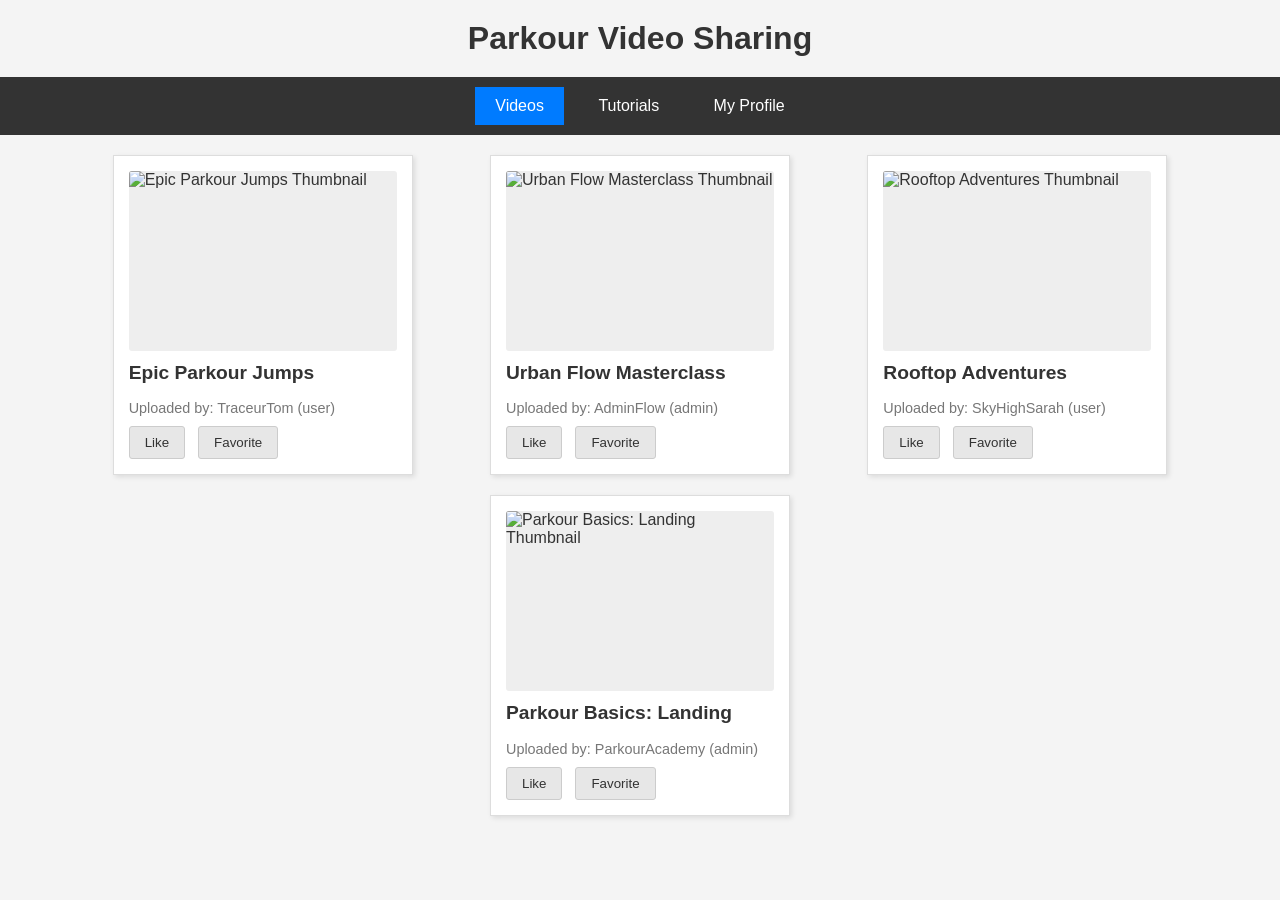
==== index.html @ 069ba034 "feat: Implement initial static parkour sharing website This commit introduces the initial version of" ====
<!DOCTYPE html>
<html>
<head>
  <title>Parkour Video Sharing</title>
  <link rel="stylesheet" href="style.css">
</head>
<body>
  <h1>Parkour Video Sharing</h1>
  <nav>
    <a href="index.html">Videos</a>
    <a href="tutorials.html">Tutorials</a>
    <a href="profile.html">My Profile</a>
  </nav>
  <div class="container">
    <div id="video-gallery">
      <!-- Videos will be listed here -->
      <div class="video-item">
      <img src="" alt="Video Thumbnail">
      <h3>Amazing Parkour Flow</h3>
      <p class="uploader-info">Uploaded by: User123</p>
      <div>
        <button class="like-btn">Like</button>
        <button class="favorite-btn">Favorite</button>
      </div>
    </div>
    <div class="video-item">
      <img src="" alt="Video Thumbnail">
      <h3>Parkour in the City</h3>
      <p class="uploader-info">Uploaded by: Admin</p>
      <div>
        <button class="like-btn">Like</button>
        <button class="favorite-btn">Favorite</button>
      </div>
    </div>
  </div>
  </div> <!-- Close container -->
  <script src="script.js" defer></script>
</body>
</html>
---- style.css ----
/* Body/General */
.container {
  width: 90%;
  max-width: 1200px;
  margin: 0 auto;
  padding: 0 15px;
}

body {
  font-family: Arial, sans-serif;
  margin: 0;
  padding: 0;
  background-color: #f4f4f4;
  color: #333;
}

/* Navigation */
nav {
  background-color: #333;
  padding: 10px 0;
  text-align: center;
}

nav a {
  color: white;
  text-decoration: none;
  padding: 10px 20px;
  margin: 0 5px;
  display: inline-block;
}

nav a:hover {
  background-color: #555;
}

nav a.active-nav {
  background-color: #007bff; /* Example active color: blue */
  color: white;
}

/* Main Headings (H1) */
h1 {
  text-align: center;
  margin-top: 20px;
  margin-bottom: 20px;
}

/* Section Headings (H2, H4 for series) */
h2 {
  margin-top: 30px;
  margin-bottom: 15px;
  padding-bottom: 5px;
  border-bottom: 1px solid #ccc;
  margin-left: 10px; /* Align with gallery padding */
  margin-right: 10px; /* Align with gallery padding */
}

h4 { /* For tutorial series titles */
  margin-top: 5px;
  margin-bottom: 5px;
  color: #555;
}


/* Video/Tutorial Galleries & Lists */
#video-gallery,
#tutorial-list,
#my-uploads,
#liked-videos,
#favorited-videos {
  display: flex;
  flex-wrap: wrap;
  justify-content: space-around; /* Distribute items evenly */
  padding: 10px;
}

/* Video/Tutorial Items */
.video-item,
.tutorial-item {
  border: 1px solid #ddd;
  background-color: white;
  margin: 10px;
  padding: 15px;
  width: 300px; /* Fixed width for items */
  box-shadow: 2px 2px 5px rgba(0,0,0,0.1);
  box-sizing: border-box;
  transition: transform 0.2s ease-in-out, box-shadow 0.2s ease-in-out; /* For hover effect */
}

.video-item:hover,
.tutorial-item:hover {
  transform: translateY(-5px);
  box-shadow: 4px 8px 10px rgba(0,0,0,0.15);
}

.video-item img,
.tutorial-item img {
  width: 100%; 
  height: 180px; 
  background-color: #eee; 
  display: block;
  margin-bottom: 10px;
  object-fit: cover; 
  border-radius: 3px; /* Slightly rounded corners for images */
}

.video-item h3,
.tutorial-item h3 {
  margin-top: 0;
  margin-bottom: 10px;
  font-size: 1.2em;
  line-height: 1.3; /* Improved line height for titles */
}

.tutorial-item p { /* Styling for tutorial description */
  font-size: 0.9em;
  color: #555;
  margin-bottom: 10px;
  line-height: 1.5;
}

.uploader-info {
  font-size: 0.9em;
  color: #777;
  margin-bottom: 10px;
}

/* Button container div */
.video-item div,
.tutorial-item div {
  display: flex;
  justify-content: flex-start; /* Align buttons to the start */
  gap: 8px; /* Space between buttons */
}


/* Buttons */
button,
.like-btn,
.favorite-btn,
.edit-btn,
.delete-btn {
  padding: 8px 15px;
  border: 1px solid #ccc;
  background-color: #e7e7e7;
  color: #333;
  cursor: pointer;
  margin-right: 5px;
  border-radius: 3px;
}

button:hover,
.like-btn:hover,
.favorite-btn:hover,
.edit-btn:hover,
.delete-btn:hover {
  background-color: #ddd;
  opacity: 0.9;
}

/* Active states for Like/Favorite buttons */
.like-btn.active,
.favorite-btn.active {
  background-color: #28a745; /* Green for active, example */
  color: white;
  border-color: #28a745;
}

.like-btn.active:hover,
.favorite-btn.active:hover {
  background-color: #218838; /* Darker green on hover */
}


.edit-btn {
  background-color: #ffc107; /* Yellow */
  border-color: #ffc107;
  color: white;
}
.edit-btn:hover {
  background-color: #e0a800;
}

.delete-btn {
  background-color: #dc3545; /* Red */
  border-color: #dc3545;
  color: white;
}
.delete-btn:hover {
  background-color: #c82333;
}
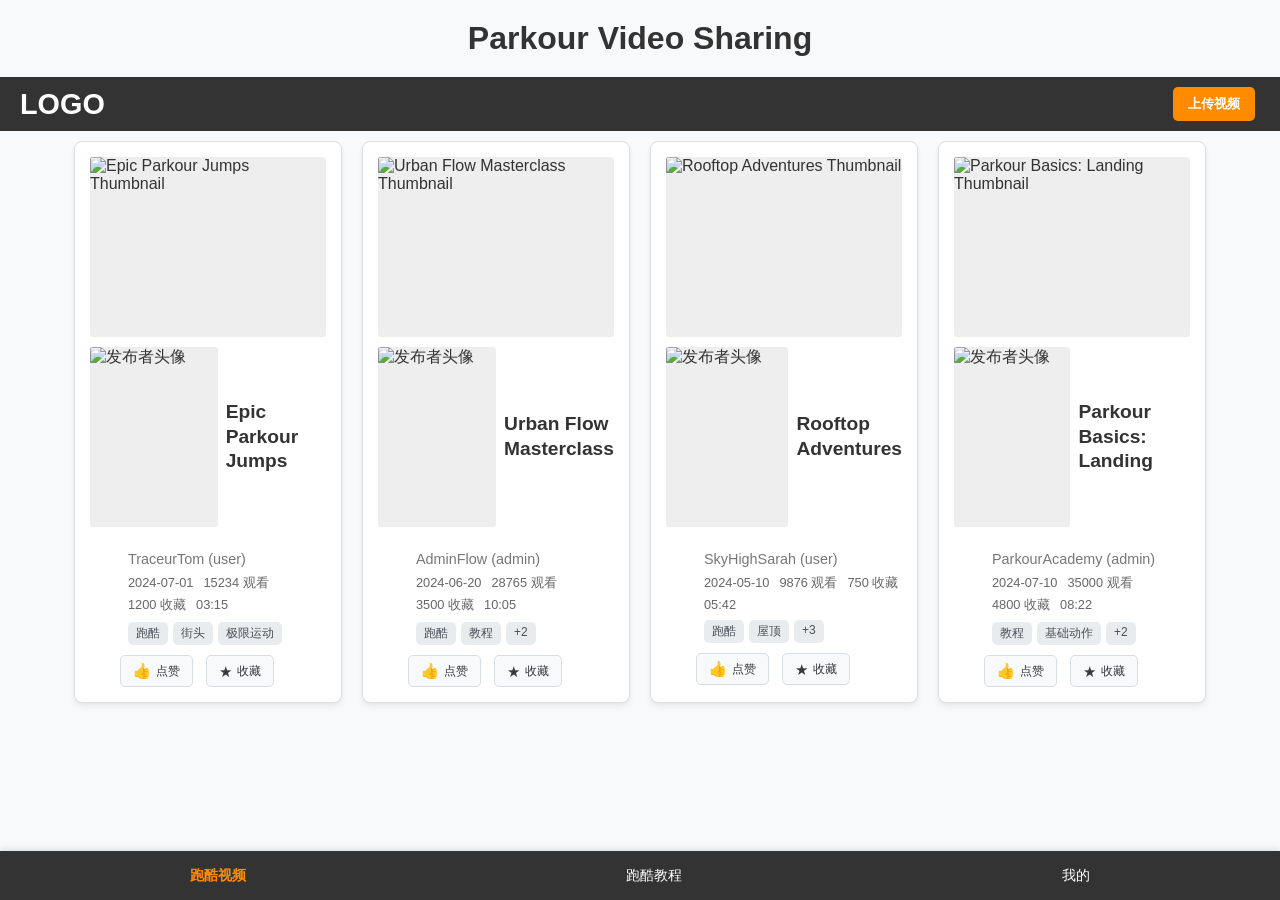
==== commit 4d35abbe: "feat: Implement layout and content enhancements based on your feedback This commit incorporates seve" ====
--- a/index.html
+++ b/index.html
@@ -7,33 +7,31 @@
 <body>
   <h1>Parkour Video Sharing</h1>
   <nav>
-    <a href="index.html">Videos</a>
-    <a href="tutorials.html">Tutorials</a>
-    <a href="profile.html">My Profile</a>
+    <div class="logo">LOGO</div>
+    <div class="nav-right">
+      <button class="upload-btn">上传视频</button>
+    </div>
   </nav>
   <div class="container">
     <div id="video-gallery">
-      <!-- Videos will be listed here -->
-      <div class="video-item">
-      <img src="" alt="Video Thumbnail">
-      <h3>Amazing Parkour Flow</h3>
-      <p class="uploader-info">Uploaded by: User123</p>
-      <div>
-        <button class="like-btn">Like</button>
-        <button class="favorite-btn">Favorite</button>
-      </div>
+      <!-- Videos will be listed here by script.js -->
     </div>
-    <div class="video-item">
-      <img src="" alt="Video Thumbnail">
-      <h3>Parkour in the City</h3>
-      <p class="uploader-info">Uploaded by: Admin</p>
-      <div>
-        <button class="like-btn">Like</button>
-        <button class="favorite-btn">Favorite</button>
-      </div>
-    </div>
-  </div>
   </div> <!-- Close container -->
+
+  <nav class="bottom-nav">
+    <a href="index.html" class="bottom-nav-item">
+        <!-- Icon placeholder <i class="icon-videos"></i> -->
+        <span>跑酷视频</span>
+    </a>
+    <a href="tutorials.html" class="bottom-nav-item">
+        <!-- Icon placeholder <i class="icon-tutorials"></i> -->
+        <span>跑酷教程</span>
+    </a>
+    <a href="profile.html" class="bottom-nav-item">
+        <!-- Icon placeholder <i class="icon-profile"></i> -->
+        <span>我的</span>
+    </a>
+  </nav>
   <script src="script.js" defer></script>
 </body>
 </html>
--- a/style.css
+++ b/style.css
@@ -7,36 +7,103 @@
 }
 
 body {
-  font-family: Arial, sans-serif;
+  font-family: -apple-system, BlinkMacSystemFont, "Segoe UI", Roboto, Helvetica, Arial, sans-serif, "Apple Color Emoji", "Segoe UI Emoji", "Segoe UI Symbol";
   margin: 0;
   padding: 0;
-  background-color: #f4f4f4;
+  background-color: #f8f9fa; /* Slightly lighter background */
   color: #333;
 }
 
 /* Navigation */
 nav {
   background-color: #333;
-  padding: 10px 0;
-  text-align: center;
-}
-
-nav a {
+  padding: 10px 20px; /* Added horizontal padding */
+  display: flex;
+  justify-content: space-between;
+  align-items: center;
+}
+
+.logo {
+  font-size: 1.8em;
+  font-weight: bold;
+  color: #fff;
+}
+
+.nav-right {
+  display: flex;
+  align-items: center;
+  gap: 15px; /* Space between nav items and upload button */
+}
+
+nav a { /* Top navigation links */
   color: white;
   text-decoration: none;
-  padding: 10px 20px;
-  margin: 0 5px;
+  padding: 8px 15px; /* Adjusted padding */
   display: inline-block;
+  border-radius: 5px; /* Updated border-radius */
 }
 
 nav a:hover {
   background-color: #555;
 }
 
-nav a.active-nav {
-  background-color: #007bff; /* Example active color: blue */
-  color: white;
-}
+nav a.active-nav { /* This class is for the old top nav links, might be unused now */
+  background-color: #007bff; 
+  color: white;
+}
+
+.upload-btn {
+  background-color: #ff8c00; 
+  color: white;
+  border: none;
+  padding: 8px 15px;
+  border-radius: 5px; /* Updated border-radius */
+  cursor: pointer;
+  font-weight: bold;
+  transition: background-color 0.2s ease-out;
+}
+
+.upload-btn:hover {
+  background-color: #cc7000; /* Darker orange on hover */
+}
+
+/* Bottom Navigation */
+.bottom-nav {
+  display: flex;
+  justify-content: space-around;
+  align-items: center;
+  position: fixed;
+  bottom: 0;
+  left: 0;
+  width: 100%;
+  background-color: #333;
+  padding: 10px 0;
+  box-shadow: 0 -2px 5px rgba(0,0,0,0.1);
+  z-index: 1000;
+}
+
+.bottom-nav-item {
+  flex-grow: 1;
+  text-align: center;
+  color: white;
+  text-decoration: none;
+  padding: 5px;
+}
+
+.bottom-nav-item span {
+  display: block;
+  font-size: 0.9em;
+}
+
+.bottom-nav-item.active-bottom-nav span { /* More specific selector for active text */
+  color: #ff8c00; /* Example active color: DarkOrange */
+  font-weight: bold;
+}
+/* Optional: if you add icons and want them to also change color */
+.bottom-nav-item.active-bottom-nav i {
+  color: #ff8c00;
+}
+
 
 /* Main Headings (H1) */
 h1 {
@@ -70,28 +137,54 @@
 #favorited-videos {
   display: flex;
   flex-wrap: wrap;
-  justify-content: space-around; /* Distribute items evenly */
-  padding: 10px;
+  justify-content: flex-start; /* Changed from space-around for predictable gap */
+  padding: 10px; /* Keep some padding for the container itself */
+  gap: 20px; /* Uniform gap between items */
 }
 
 /* Video/Tutorial Items */
 .video-item,
 .tutorial-item {
-  border: 1px solid #ddd;
+  border: 1px solid #e0e0e0; /* Slightly lighter border */
   background-color: white;
-  margin: 10px;
   padding: 15px;
-  width: 300px; /* Fixed width for items */
-  box-shadow: 2px 2px 5px rgba(0,0,0,0.1);
+  flex-grow: 1;
+  flex-shrink: 1;
+  flex-basis: 220px; 
+  min-width: 220px; 
+  max-width: 280px; 
+  box-shadow: 0 4px 6px rgba(0, 0, 0, 0.05), 0 1px 3px rgba(0, 0, 0, 0.04); /* Softer, layered shadow */
   box-sizing: border-box;
-  transition: transform 0.2s ease-in-out, box-shadow 0.2s ease-in-out; /* For hover effect */
+  border-radius: 8px; /* Consistent border-radius for the card */
+  transition: transform 0.2s ease-out, box-shadow 0.2s ease-out; /* Smooth transition, ease-out */
 }
 
 .video-item:hover,
 .tutorial-item:hover {
-  transform: translateY(-5px);
-  box-shadow: 4px 8px 10px rgba(0,0,0,0.15);
-}
+  transform: translateY(-4px); /* Slightly less lift for a more subtle effect */
+  box-shadow: 0 6px 12px rgba(0, 0, 0, 0.08), 0 3px 6px rgba(0, 0, 0, 0.06); /* Enhanced shadow on hover */
+}
+
+/* Uploader Avatar in card */
+.uploader-avatar {
+  width: 30px;
+  height: 30px;
+  border-radius: 50%;
+  margin-right: 8px;
+  object-fit: cover; /* Ensure avatar images cover the space */
+}
+
+/* Header for avatar and title */
+.video-info-header {
+  display: flex;
+  align-items: center;
+  margin-bottom: 5px; /* Space below avatar/title group */
+}
+.video-info-header h3 {
+  margin-bottom: 0; /* Remove default h3 margin */
+  flex-grow: 1; /* Allow title to take available space */
+}
+
 
 .video-item img,
 .tutorial-item img {
@@ -122,15 +215,50 @@
 .uploader-info {
   font-size: 0.9em;
   color: #777;
-  margin-bottom: 10px;
-}
+  margin-bottom: 8px; /* Adjusted margin */
+  margin-left: 38px; /* Align with title if avatar is present, or adjust as needed */
+}
+
+/* Item Metadata */
+.item-meta {
+  font-size: 0.8em;
+  color: #666;
+  margin-bottom: 8px; /* Adjusted margin */
+  display: flex;
+  flex-wrap: wrap;
+  gap: 5px 10px; /* Row gap and column gap */
+  margin-left: 38px; /* Align with title if avatar is present, or adjust as needed */
+}
+
+.publish-date, .views, .favorites-count, .duration {
+  /* Individual styling if needed, e.g., icons */
+}
+
+/* Item Tags */
+.item-tags {
+  margin-bottom: 10px; /* Adjusted margin */
+  display: flex;
+  flex-wrap: wrap;
+  gap: 5px;
+  margin-left: 38px; /* Align with title if avatar is present, or adjust as needed */
+}
+
+.tag-item {
+  background-color: #e9ecef; /* Slightly different gray for tags */
+  padding: 3px 8px; /* Slightly more padding */
+  border-radius: 5px; /* Updated border-radius */
+  font-size: 0.75em;
+  color: #495057; /* Darker text for tags for better contrast on lighter bg */
+}
+
 
 /* Button container div */
-.video-item div,
-.tutorial-item div {
-  display: flex;
-  justify-content: flex-start; /* Align buttons to the start */
-  gap: 8px; /* Space between buttons */
+.video-item div:last-child, /* Target the div holding action buttons */
+.tutorial-item div:last-child {
+  display: flex;
+  justify-content: flex-start;
+  gap: 8px;
+  margin-left: 30px; /* Align buttons slightly to the right of avatar */
 }
 
 
@@ -140,52 +268,70 @@
 .favorite-btn,
 .edit-btn,
 .delete-btn {
-  padding: 8px 15px;
-  border: 1px solid #ccc;
-  background-color: #e7e7e7;
-  color: #333;
+  padding: 6px 12px; 
+  border: 1px solid #d8dde2; /* Lighter, more neutral border */
+  background-color: #f8f9fa; /* Match body or slightly off-white */
+  color: #343a40; /* Darker text for better contrast */
   cursor: pointer;
-  margin-right: 5px;
-  border-radius: 3px;
-}
+  margin-right: 5px; /* Retain for spacing if needed, though gap on parent is better */
+  border-radius: 5px; /* Updated border-radius */
+  display: inline-flex; 
+  align-items: center;
+  gap: 5px; 
+  transition: background-color 0.2s ease-out, border-color 0.2s ease-out;
+}
+
+.like-btn .icon, .favorite-btn .icon {
+  font-size: 1.1em; /* Make icon slightly larger */
+}
+.like-btn .text, .favorite-btn .text {
+  font-size: 0.9em;
+}
+
 
 button:hover,
 .like-btn:hover,
 .favorite-btn:hover,
-.edit-btn:hover,
-.delete-btn:hover {
-  background-color: #ddd;
-  opacity: 0.9;
+.edit-btn:hover, /* General hover for non-active/non-special buttons */
+.delete-btn:hover { /* General hover for non-active/non-special buttons */
+  background-color: #e9ecef; /* Light gray hover */
+  border-color: #ced4da;
 }
 
 /* Active states for Like/Favorite buttons */
-.like-btn.active,
-.favorite-btn.active {
-  background-color: #28a745; /* Green for active, example */
-  color: white;
-  border-color: #28a745;
-}
-
+/* The .active class itself doesn't change background, border, or text color of the button */
+/* It primarily serves as a hook for the icon color change */
+.like-btn.active .icon {
+  color: #28a745; /* Green icon for active like */
+}
+.favorite-btn.active .icon {
+  color: #ffc107; /* Yellow icon for active favorite */
+}
+
+/* Hover states for active like/favorite buttons can be more subtle or match general hover */
 .like-btn.active:hover,
 .favorite-btn.active:hover {
-  background-color: #218838; /* Darker green on hover */
-}
-
-
-.edit-btn {
-  background-color: #ffc107; /* Yellow */
+  background-color: #e9ecef; 
+  border-color: #ced4da;
+}
+
+
+.edit-btn { /* Specific styling for Edit button */
+  background-color: #ffc107; 
   border-color: #ffc107;
-  color: white;
+  color: #212529; /* Dark text on yellow for better readability */
 }
 .edit-btn:hover {
   background-color: #e0a800;
-}
-
-.delete-btn {
-  background-color: #dc3545; /* Red */
+  border-color: #d39e00;
+}
+
+.delete-btn { /* Specific styling for Delete button */
+  background-color: #dc3545; 
   border-color: #dc3545;
   color: white;
 }
 .delete-btn:hover {
   background-color: #c82333;
-}
+  border-color: #bd2130;
+}
